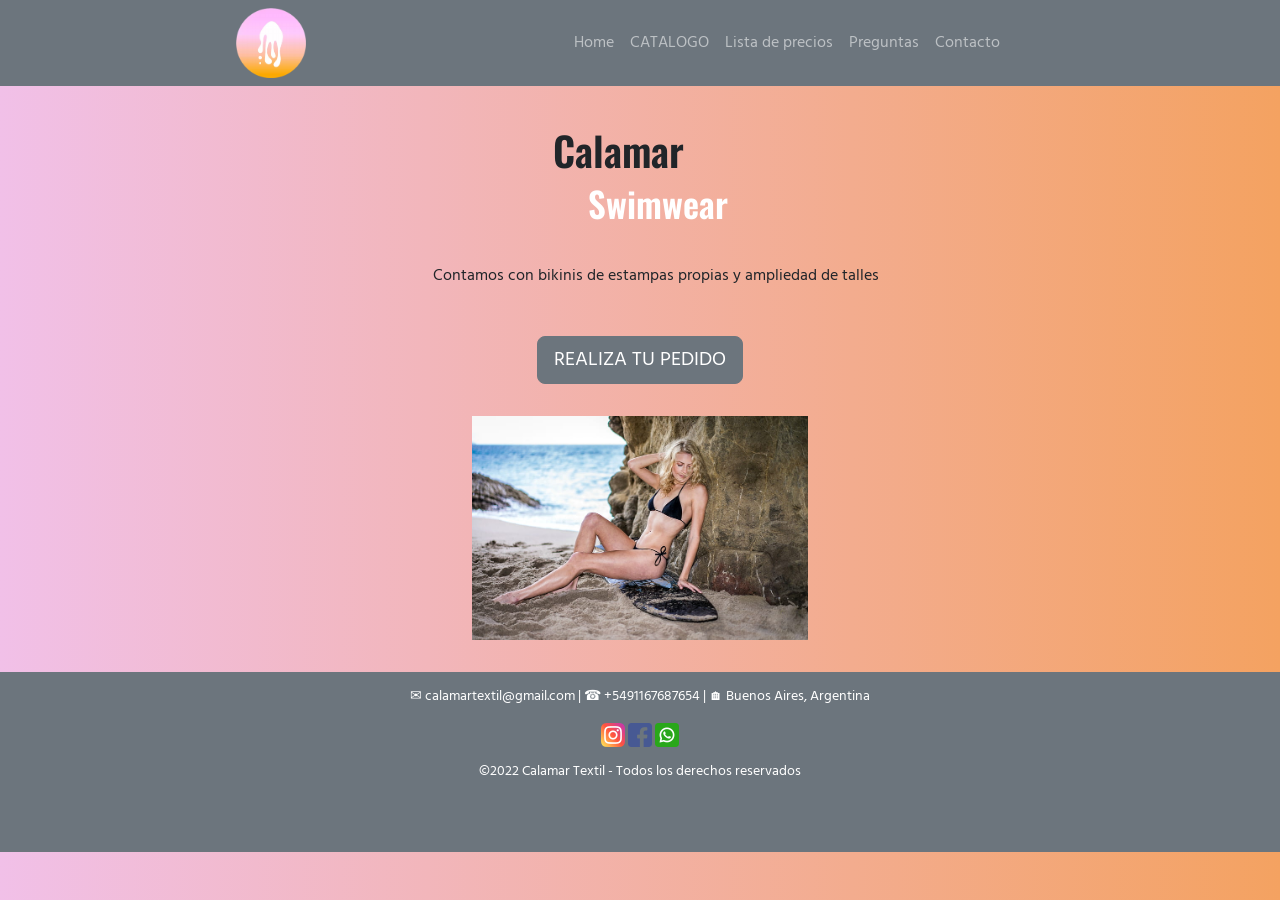
==== index.html @ 68cbd342 "simulador interactivo" ====
<!DOCTYPE html>
<html lang="en">

<head>
    <meta charset="UTF-8">
    <meta http-equiv="X-UA-Compatible" content="IE=edge">
    <meta name="viewport" content="width=device-width, initial-scale=1.0">
    <link rel="shortcut icon" href="./img/favicom.png" type="image/x-icon">
    <meta name="description" content="Calamar es una empresa dedicada a la venta de trajes de baño">
    <meta name="keywords" content="textil, estampado, emprendedor, diseño, telas, sublimación">
    <title>Calamar Textil</title>
    <link href="https://cdn.jsdelivr.net/npm/bootstrap@5.1.3/dist/css/bootstrap.min.css" rel="stylesheet"
        integrity="sha384-1BmE4kWBq78iYhFldvKuhfTAU6auU8tT94WrHftjDbrCEXSU1oBoqyl2QvZ6jIW3" crossorigin="anonymous">
    <link rel="stylesheet" href="./css/style.css">
    <link rel="stylesheet" href="https://cdnjs.cloudflare.com/ajax/libs/animate.css/4.1.1/animate.min.css" />

</head>

<body>
    <header>
        <nav class="navbar navbar-expand-lg navbar-dark bg-secondary">
            <div class="container-fluid">
              <a href="./index.html"><img class="logo" src="./img/logo.png" alt="imagen de calamar" height="70px"></a>
              <button class="navbar-toggler" type="button" data-bs-toggle="collapse" data-bs-target="#navbarNavAltMarkup" aria-controls="navbarNavAltMarkup" aria-expanded="false" aria-label="Toggle navigation">
                <span class="navbar-toggler-icon"></span>
              </button>
              <div class="collapse navbar-collapse" id="navbarNavAltMarkup">
                <div class="navbar-nav">
                  <a class="nav-link" href="./index.html">Home</a>
                  <a class="nav-link" href="./estampas.html">CATALOGO</a>
                  <a class="nav-link" href="./lista-de-precios.html">Lista de precios</a>
                  <a class="nav-link" href="./preguntas.html">Preguntas</a>
                  <a class="nav-link" href="./contacto.html">Contacto</a>
                </div>
              </div>
            </div>
          </nav>
    </header>
    <main class="container">
        <article class="contenido animate__animated animate__zoomIn">
            <section>
                <h1>Calamar</h1>
                <h2>Swimwear</h2>
            </section>  
            <section class="texto">  
                <p class="fuente">Contamos con bikinis de estampas propias y ampliedad de talles</p>
            </section>
            <div class="button">
                <a href="./lista-de-precios.html" class="btn btn-secondary btn-lg" role="button" aria-pressed="true">REALIZA TU PEDIDO</a>
            </div>
            <div class="img-fluid">
                <img src="./img/surf.jpg" alt="surf">
            </div>
        </article>
    </main>
    <footer>
        <section class="pie-página">
            <div class="contacto">
                <p>✉ calamartextil@gmail.com | ☎ +5491167687654 | 🏠︎ Buenos Aires, Argentina</p>
            </div>
            <div class="redes">
                <a href="https://www.instagram.com/">
                    <img class="insta" src="./img/instagramicon.png" alt="instagram">
                </a>
                <a href="https://www.facebook.com/">
                    <img class="face" src="./img/facebookicon.png" alt="facebook">
                </a>
                <a class="whats" href="https://web.whatsapp.com/">
                    <img class="whats" src="./img/whatsappicon.png" alt="whatsapp">
                </a>
            </div>
            <div class="copy">
                <p>&copy;2022 Calamar Textil - Todos los derechos reservados</p>
            </div>
        </section>
    </footer>
    <script src="./js/main.js"></script>  
    <script src="https://cdn.jsdelivr.net/npm/bootstrap@5.1.3/dist/js/bootstrap.bundle.min.js" integrity="sha384-ka7Sk0Gln4gmtz2MlQnikT1wXgYsOg+OMhuP+IlRH9sENBO0LRn5q+8nbTov4+1p" crossorigin="anonymous"></script>
</body>
</html>
---- css/style.css ----
@import url('https://fonts.googleapis.com/css2?family=Oswald:wght@600&display=swap');
@import url('https://fonts.googleapis.com/css2?family=Hind:wght@300&display=swap');

*,
*::before,
*::after {
  margin: 0;
  padding: 0;
  box-sizing: border-box;
  font-family: 'Hind', sans-serif;
}

body {
  min-height: 100vh;
  background-image: linear-gradient(to left, #f4a261, #f1c0e8);
}

h1 {
  font-size: 40px;
  font-weight: 600;
  padding-top: 1em;
  font-family: 'Oswald';
}

h2 {
  font-size: 35px;
  color: white;
  padding-left: 1em;
  font-weight: 600;
  font-family: 'Oswald';
}

h3 {
  font-size: 25px;
  font-weight: 600;
  padding: 2em;
  text-align: center;
  font-family: 'Oswald';
}

h4 {
  font-size: 20px;
  font-weight: 600;
  text-align: center;
  color: white;
  padding-bottom: 1em;
  font-family: 'Oswald';
}

img {
  max-width: 100%;
}

a:link,
a:visited,
a:active {
  text-decoration: none;
}

footer {
  color: white;
  background-color: #6C757D;
  height: 20vh;
  font-size: 14px;
  margin-bottom: 0em;
}

.img-fluid {
  max-width: 400px;
   padding: 2em;
}

.navbar-collapse {
  justify-content: center;
}

.logo {
  padding-left: 14em;
}

.pie-página {
  display: flex;
  flex-wrap: wrap;
  flex-direction: column;
  align-items: center;
  font-family: 'Hind';
}

.copy {
  margin-top: 1em;
}

.contacto {
  margin-top: 1em;
}

.redes .insta:hover,
.redes .face:hover,
.redes .whats:hover {
  transform: scale(1.2);
}

.cotizador {
  margin-bottom: 4em;
}

@media screen and (max-width: 576px) {
  .btn {
    font-size: 10px;
  }

  footer {
    font-size: 10px;
  }

  .pie-página {
    display: flex;
    flex-wrap: wrap;
    flex-direction: column;
    align-items: center;
  }

}

.texto {
  padding: 2em;
  padding-left: 15em;
  padding-right: 13em;
  font-family: 'Hind';
}

.contenido {
  display: flex;
  flex-direction: column;
  align-items: center;
}

.contenido .texto {
  padding: 2em;
  padding-left: 15em;
  padding-right: 13em;
}

.contenido .embed-responsive-item {
  margin-bottom: 10em;
  margin-top: 4em;
}

@media screen and (max-width: 576px) {
  h1 {
    font-size: 25px;
  }

  h2 {
    font-size: 20px;
  }

  footer {
    font-size: 10px;
  }

  .texto {
    font-size: 10px;
  }
}

.galería {
  display: grid;
  grid-template-columns: repeat(2, 1fr);
  grid-template-rows: repeat(2, 1fr);
  gap: 1em;
  margin-left: 4em;
  margin-bottom: 4rem;
}

.galería .estampa1:hover,
.galería .estampa2:hover,
.galería .estampa3:hover,
.galería .estampa4:hover {
  transform: scale(1.2);
}

@media screen and (max-width: 576px) {
  h3 {
    font-size: 18px;
  }

  .galería {
    grid-template-columns: 1fr;
    grid-template-rows: repeat(4, 1fr);
    padding: 1em;
    margin-left: 1em;
  }
}

.tabla {
  margin-bottom: 4em;
}

@media screen and (max-width: 576px) {
  h4 {
    font-size: 16px;
  }
}
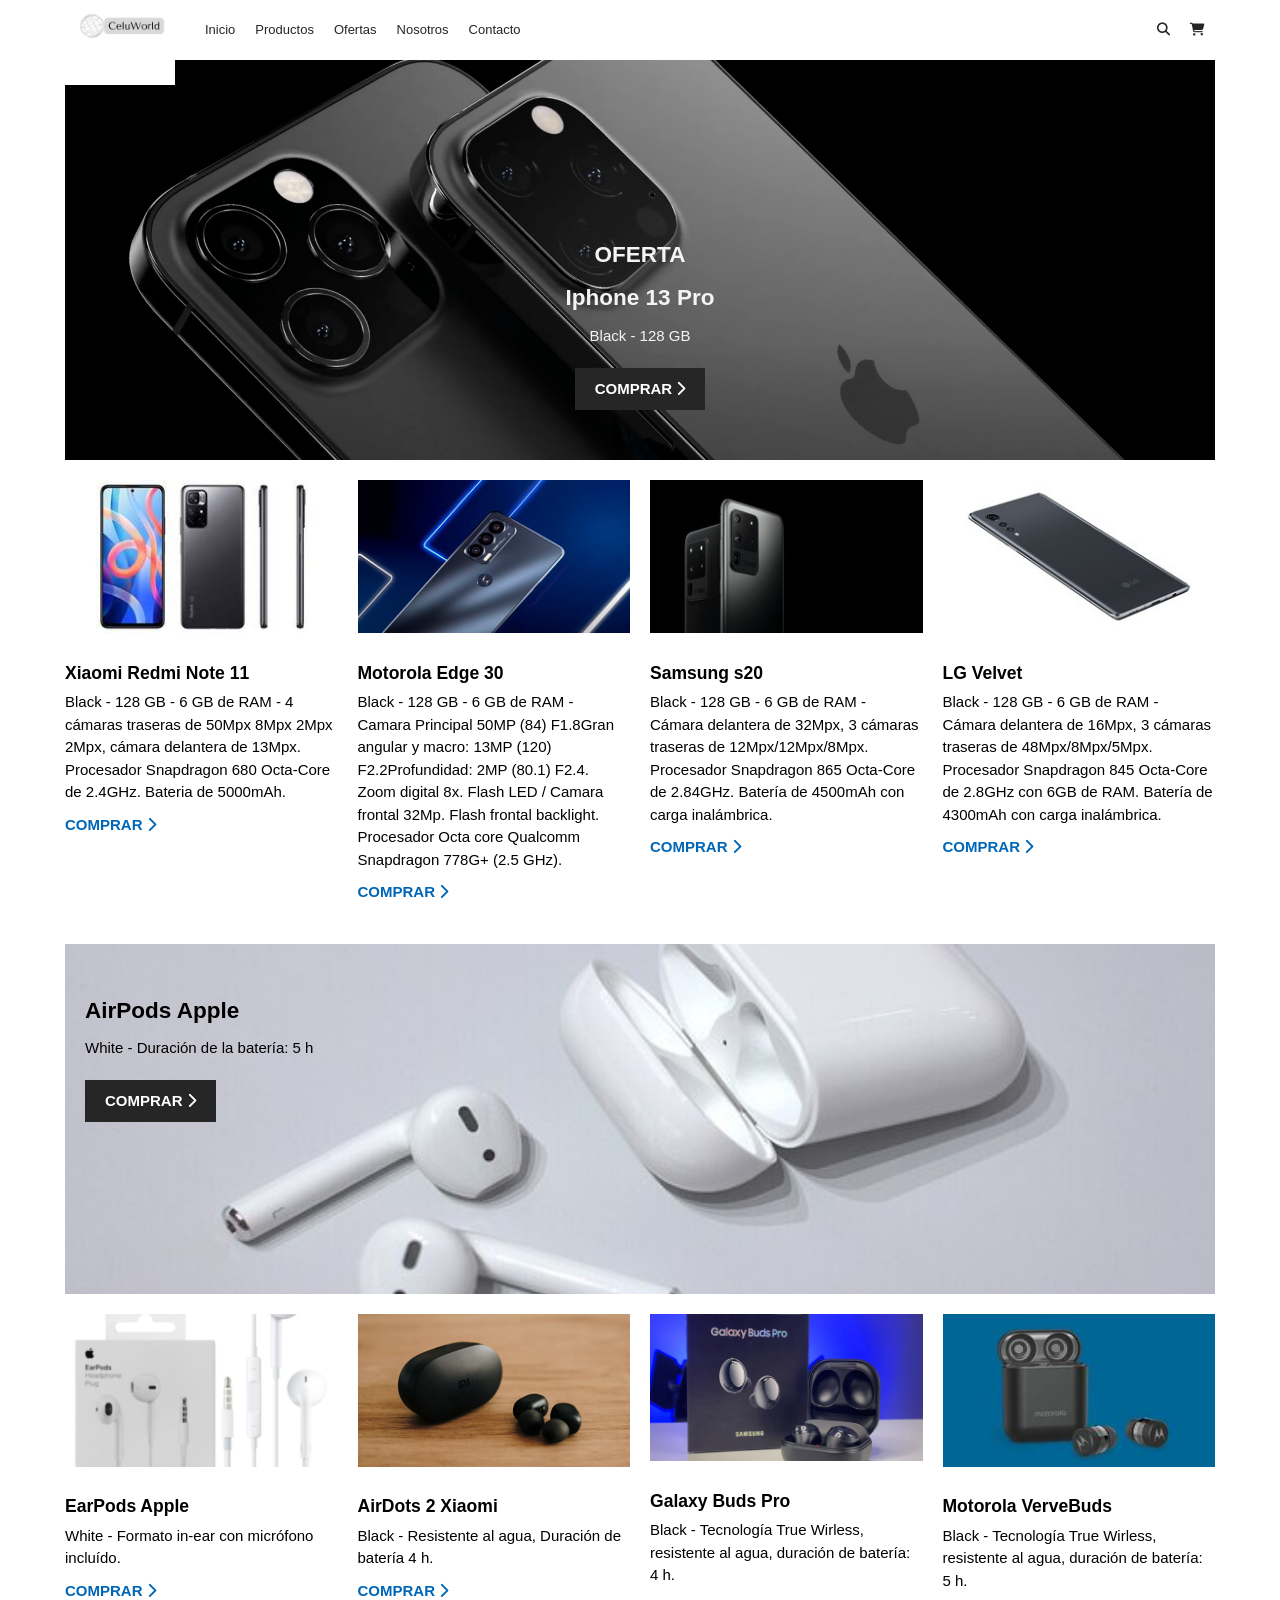
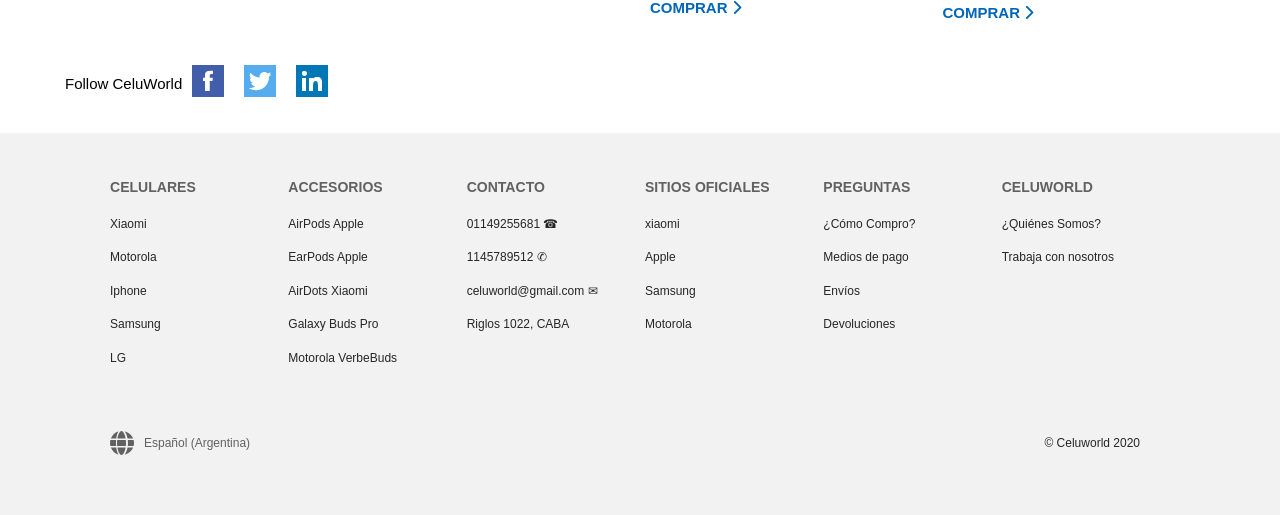
==== commit 63341f8f: "simulador" ====
--- a/index.html
+++ b/index.html
@@ -1,80 +1,229 @@
 <!DOCTYPE html>
 <html lang="en">
-
 <head>
     <meta charset="UTF-8">
     <meta http-equiv="X-UA-Compatible" content="IE=edge">
     <meta name="viewport" content="width=device-width, initial-scale=1.0">
-    <link rel="shortcut icon" href="./img/favicom.png" type="image/x-icon">
-    <meta name="description" content="Calamar es una empresa dedicada a la venta de trajes de baño">
-    <meta name="keywords" content="textil, estampado, emprendedor, diseño, telas, sublimación">
-    <title>Calamar Textil</title>
-    <link href="https://cdn.jsdelivr.net/npm/bootstrap@5.1.3/dist/css/bootstrap.min.css" rel="stylesheet"
-        integrity="sha384-1BmE4kWBq78iYhFldvKuhfTAU6auU8tT94WrHftjDbrCEXSU1oBoqyl2QvZ6jIW3" crossorigin="anonymous">
-    <link rel="stylesheet" href="./css/style.css">
-    <link rel="stylesheet" href="https://cdnjs.cloudflare.com/ajax/libs/animate.css/4.1.1/animate.min.css" />
-
+    <link rel="icon" href="images/favicon.ico">
+    <meta name="description" content="CeluWord es una empresa dedicada a la venta de dispositivos móbiles">
+    <meta name="keywords" content="celular, móvil, xiaomi, iphone, teléfono, motorola">
+    <link rel="stylesheet" href="https://cdnjs.cloudflare.com/ajax/libs/font-awesome/6.1.1/css/all.min.css" integrity="sha512-KfkfwYDsLkIlwQp6LFnl8zNdLGxu9YAA1QvwINks4PhcElQSvqcyVLLD9aMhXd13uQjoXtEKNosOWaZqXgel0g==" crossorigin="anonymous" referrerpolicy="no-referrer" />
+    <link rel="stylesheet" href="style.css">
+    <title>CeluWorld</title>
 </head>
-
 <body>
-    <header>
-        <nav class="navbar navbar-expand-lg navbar-dark bg-secondary">
-            <div class="container-fluid">
-              <a href="./index.html"><img class="logo" src="./img/logo.png" alt="imagen de calamar" height="70px"></a>
-              <button class="navbar-toggler" type="button" data-bs-toggle="collapse" data-bs-target="#navbarNavAltMarkup" aria-controls="navbarNavAltMarkup" aria-expanded="false" aria-label="Toggle navigation">
-                <span class="navbar-toggler-icon"></span>
-              </button>
-              <div class="collapse navbar-collapse" id="navbarNavAltMarkup">
-                <div class="navbar-nav">
-                  <a class="nav-link" href="./index.html">Home</a>
-                  <a class="nav-link" href="./estampas.html">CATALOGO</a>
-                  <a class="nav-link" href="./lista-de-precios.html">Lista de precios</a>
-                  <a class="nav-link" href="./preguntas.html">Preguntas</a>
-                  <a class="nav-link" href="./contacto.html">Contacto</a>
-                </div>
-              </div>
-            </div>
-          </nav>
-    </header>
-    <main class="container">
-        <article class="contenido animate__animated animate__zoomIn">
-            <section>
-                <h1>Calamar</h1>
-                <h2>Swimwear</h2>
-            </section>  
-            <section class="texto">  
-                <p class="fuente">Contamos con bikinis de estampas propias y ampliedad de talles</p>
-            </section>
-            <div class="button">
-                <a href="./lista-de-precios.html" class="btn btn-secondary btn-lg" role="button" aria-pressed="true">REALIZA TU PEDIDO</a>
-            </div>
-            <div class="img-fluid">
-                <img src="./img/surf.jpg" alt="surf">
-            </div>
-        </article>
-    </main>
-    <footer>
-        <section class="pie-página">
-            <div class="contacto">
-                <p>✉ calamartextil@gmail.com | ☎ +5491167687654 | 🏠︎ Buenos Aires, Argentina</p>
-            </div>
-            <div class="redes">
-                <a href="https://www.instagram.com/">
-                    <img class="insta" src="./img/instagramicon.png" alt="instagram">
-                </a>
-                <a href="https://www.facebook.com/">
-                    <img class="face" src="./img/facebookicon.png" alt="facebook">
-                </a>
-                <a class="whats" href="https://web.whatsapp.com/">
-                    <img class="whats" src="./img/whatsappicon.png" alt="whatsapp">
-                </a>
-            </div>
-            <div class="copy">
-                <p>&copy;2022 Calamar Textil - Todos los derechos reservados</p>
-            </div>
-        </section>
+    <div class="menu-btn">
+        <i class="fas fa-bars fa-2x"></i>
+    </div>
+
+    <div class="container">
+        <!-- Nav  -->
+        <nav class="main-nav">
+            <img src="images/logo.png" alt="Microsoft" class="logo">
+
+            <ul class="main-menu">
+                <li><a href="#">Inicio</a></li>
+                <li><a href="#">Productos</a></li>
+                <li><a href="#">Ofertas</a></li>
+                <li><a href="#">Nosotros</a></li>
+                <li><a href="#">Contacto</a></li>                
+            </ul>
+
+            <ul class="right-menu">
+                <li><a href="#"><i class="fas fa-search"></i></a></li>
+                <li><a href="#"><i class="fas fa-shopping-cart"></i></a></li>
+            </ul>
+        </nav>
+
+        <!-- Showcase -->
+        <header class="showcase">
+            <h2>OFERTA</h2>
+            <h2>Iphone 13 Pro</h2>
+            <p>
+                Black - 128 GB
+            </p>
+            <a href="#" class="btn">
+                COMPRAR <i class="fas fa-chevron-right"></i>
+            </a>
+        </header>
+
+        <!-- Home cards 1 -->
+        <section class="home-cards">
+            <div>
+                <img src="images/card1.jpg" alt="">
+                <h3>Xiaomi Redmi Note 11</h3>
+                <p>
+                    Black - 128 GB - 6 GB de RAM   -
+                    4 cámaras traseras de 50Mpx 8Mpx 2Mpx 2Mpx, cámara delantera de 13Mpx. 
+                    Procesador Snapdragon 680 Octa-Core de 2.4GHz.
+                    Bateria de 5000mAh.
+                </p>
+                <a href="#">COMPRAR <i class="fas fa-chevron-right"></i></a>
+            </div>
+            
+            <div>
+                <img src="images/card2.jpg" alt="">
+                <h3>Motorola Edge 30</h3>
+                <p>
+                    Black - 128 GB - 6 GB de RAM -
+                    Camara Principal 50MP (84) F1.8Gran angular y macro: 13MP (120) F2.2Profundidad: 2MP (80.1) F2.4.
+                    Zoom digital 8x. Flash LED / Camara frontal 32Mp. 
+                    Flash frontal backlight.
+                    Procesador Octa core Qualcomm Snapdragon 778G+ (2.5 GHz).
+                </p>
+                <a href="#">COMPRAR <i class="fas fa-chevron-right"></i></a>
+            </div>
+
+            <div>
+                <img src="images/card3.jpg" alt="">
+                <h3>Samsung s20</h3>
+                <p>
+                    Black - 128 GB - 6 GB de RAM -
+                    Cámara delantera de 32Mpx, 3 cámaras traseras de 12Mpx/12Mpx/8Mpx.
+                    Procesador Snapdragon 865 Octa-Core de 2.84GHz.
+                    Batería de 4500mAh con carga inalámbrica.
+                </p>
+                <a href="#">COMPRAR <i class="fas fa-chevron-right"></i></a>
+            </div>
+
+            <div>
+                <img src="images/card4.jpg" alt="">
+                <h3>LG Velvet</h3>
+                <p>
+                    Black - 128 GB - 6 GB de RAM -
+                    Cámara delantera de 16Mpx, 3 cámaras traseras de 48Mpx/8Mpx/5Mpx.
+                    Procesador Snapdragon 845 Octa-Core de 2.8GHz con 6GB de RAM.
+                    Batería de 4300mAh con carga inalámbrica.
+                </p>
+                <a href="#">COMPRAR <i class="fas fa-chevron-right"></i></a>
+            </div>
+        </section>
+
+        <!-- Xbox -->
+        <section class="xbox">
+            <div class="content">
+                <h2>AirPods Apple</h2>
+                <p>White - Duración de la batería: 5 h</p>
+                <a href="#" class="btn">COMPRAR <i class="fas fa-chevron-right"></i></a>
+            </div>
+        </section>
+
+        <!-- Home cards 2 -->
+        <section class="home-cards">
+            <div>
+                <img src="images/card5.png" alt="">
+                <h3>EarPods Apple</h3>
+                <p>
+                    White - Formato in-ear con micrófono incluído.
+                </p>
+                <a href="#">COMPRAR <i class="fas fa-chevron-right"></i></a>
+            </div>
+            
+            <div>
+                <img src="images/card6.jpg" alt="">
+                <h3>AirDots 2 Xiaomi</h3>
+                <p>
+                    Black - Resistente al agua, Duración de batería 4 h.
+                </p>
+                <a href="#">COMPRAR <i class="fas fa-chevron-right"></i></a>
+            </div>
+
+            <div>
+                <img src="images/card7.jpg" alt="">
+                <h3>Galaxy Buds Pro</h3>
+                <p>
+                    Black - Tecnología True Wirless, resistente al agua, duración de batería: 4 h.
+                </p>
+                <a href="#">COMPRAR <i class="fas fa-chevron-right"></i></a>
+            </div>
+
+            <div>
+                <img src="images/card8.jpg" alt="">
+                <h3>Motorola VerveBuds</h3>
+                <p>
+                    Black - Tecnología True Wirless, resistente al agua, duración de batería: 5 h.
+                </p>
+                <a href="#">COMPRAR <i class="fas fa-chevron-right"></i></a>
+            </div>
+        </section>
+
+
+        <!-- Follow -->
+        <section class="follow">
+            <p>Follow CeluWorld</p>
+            <a href="https://facebook.com"><img src="images/social-fb.png" alt="facebook"></a>
+            <a href="https://twitter.com"><img src="images/social-twitter.png" alt="twitter"></a>
+            <a href="https://linkedin.com"><img src="images/social-linkedin.png" alt="linkedin"></a>
+        </section>
+
+    </div>
+
+     <!-- Links -->
+    <section class="links">
+        <div class="links-inner">
+            <ul>
+                <li><h3>CELULARES</h3></li>
+                <li><a href="#">Xiaomi</a></li>
+                <li><a href="#">Motorola</a></li>
+                <li><a href="#">Iphone</a></li>
+                <li><a href="#">Samsung</a></li>
+                <li><a href="#">LG</a></li>
+            </ul>
+
+            <ul>
+                <li><h3>ACCESORIOS</h3></li>
+                <li><a href="#">AirPods Apple</a></li>
+                <li><a href="#">EarPods Apple</a></li>
+                <li><a href="#">AirDots Xiaomi</a></li>
+                <li><a href="#">Galaxy Buds Pro</a></li>
+                <li><a href="#">Motorola VerbeBuds</a></li>
+              </ul>
+
+              <ul>
+                <li><h3>CONTACTO</h3></li>
+                <li><a href="#">01149255681 ☎</a></li>
+                <li><a href="#">1145789512 ✆</a></li>
+                <li><a href="#">celuworld@gmail.com ✉</a></li>
+                <li><a href="#">Riglos 1022, CABA</a></li>
+              </ul>
+
+              <ul>
+                <li><h3>SITIOS OFICIALES</h3></li>
+                <li><a href="#">xiaomi</a></li>
+                <li><a href="#">Apple</a></li>
+                <li><a href="#">Samsung</a></li>
+                <li><a href="#">Motorola</a></li>
+              </ul>
+
+              <ul>
+                <li><h3>PREGUNTAS</h3></li>
+                <li><a href="#">¿Cómo Compro?</a></li>
+                <li><a href="#">Medios de pago</a></li>
+                <li><a href="#">Envíos</a></li>
+                <li><a href="#">Devoluciones</a></li>
+              </ul>
+
+              <ul>
+                <li><h3>CELUWORLD</h3></li>
+                <li><a href="#">¿Quiénes Somos? </a></li>
+                <li><a href="#">Trabaja con nosotros</a></li>
+              </ul>
+        </div>
+    </section>
+
+    <!-- Footer -->
+    <footer class="footer">
+        <div class="footer-inner">
+            <div><i class="fas fa-globe fa-2x"></i> Español (Argentina)</div>
+            <ul>
+                <li><a href="#">&copy; Celuworld 2020</a></li>
+            </ul>
+        </div>
     </footer>
-    <script src="./js/main.js"></script>  
-    <script src="https://cdn.jsdelivr.net/npm/bootstrap@5.1.3/dist/js/bootstrap.bundle.min.js" integrity="sha384-ka7Sk0Gln4gmtz2MlQnikT1wXgYsOg+OMhuP+IlRH9sENBO0LRn5q+8nbTov4+1p" crossorigin="anonymous"></script>
+
+    <script>
+        document.querySelector('.menu-btn').addEventListener('click', () => document.querySelector('.main-menu').classList.toggle('show'));
+    </script>
+    <script src="./js/main.js"></script> 
 </body>
 </html>
--- a/style.css
+++ b/style.css
@@ -0,0 +1,325 @@
+*{
+    box-sizing: border-box;
+    margin: 0;
+    padding: 0;
+}
+
+body{
+    font-family: 'Segoe UI', Tahoma, Geneva, Verdana, sans-serif;
+    background: #fff;
+    color: #000;
+    font-size: 15px;
+    line-height: 1.5;
+}
+
+a{
+    color: #262626;
+    text-decoration: none;
+}
+
+ul{
+    list-style: none;
+}
+
+.container{
+    width: 90%;
+    max-width: 1150px;
+    margin: auto;
+}
+
+/* nav */
+.main-nav{
+    display: flex;
+    align-items: center;
+    justify-content: space-between;
+    height: 60px;
+    padding: 20px 0;
+    font-size: 13px;
+}
+
+.main-nav .logo{
+    width: 110px;
+}
+
+.main-nav ul{
+    display: flex;
+}
+
+.main-nav ul li{
+    padding: 0 10px;
+}
+
+.main-nav ul li a{
+    padding-bottom: 2px;
+}
+
+.main-nav ul li a:hover{
+    border-bottom: 2px solid #262626;
+}
+
+.main-nav ul.main-menu{
+    flex: 1;
+    margin-left: 20px;
+}
+
+.menu-btn{
+    cursor: pointer;
+    position: absolute;
+    top: 20px;
+    right: 30px;
+    z-index: 2;
+    display: none;
+}
+
+.btn{
+    cursor: pointer;
+    display: inline-block;
+    border: 0;
+    font-weight: bold;
+    padding: 10px 20px;
+    background: #262626;
+    color: #fff;
+    font-size: 15px;
+}
+
+.btn:hover{
+    opacity: 0.9;
+}
+
+.dark{
+    color: #fff;
+}
+
+.dark .btn{
+    background: #f4f4f4;
+    color: #333;
+}
+
+/* Showcase */
+.showcase{
+    width: 100%;
+    height: 400px;
+    background: url(images/showcase.jpg) no-repeat center center/cover;
+    display: flex;
+    flex-direction: column;
+    align-items: center;
+    justify-content: end;
+    padding-bottom: 50px;
+    margin-bottom: 20px;
+    color: #f4f4f4;
+}
+
+.showcase h2, .showcase p{
+    margin-bottom: 10px;
+}
+
+.showcase .btn{
+    margin-top: 10px;
+}
+
+/* Home cards */
+.home-cards{
+    display: grid;
+    grid-template-columns: repeat(4, 1fr);
+    grid-gap: 20px;
+    margin-bottom: 40px;
+}
+
+.home-cards img{
+    width: 100%;
+    margin-bottom: 20px;
+}
+
+.home-cards h3{
+    margin-bottom: 5px;
+}
+
+.home-cards a{
+    display: inline-block;
+    padding-top: 10px;
+    color: #0067b8;
+    text-transform: uppercase;
+    font-weight: bold;
+}
+
+.home-cards a:hover i{
+    margin-left: 10px;
+}
+
+/* Xbox */
+.xbox{
+    height: 350px;
+    width: 100%;
+    background: url(images/xbox.jpg) no-repeat center center/cover;
+    margin-bottom: 20px;
+}
+
+.xbox .content{
+    width: 40%;
+    padding: 50px 0 0 20px;
+}
+
+.xbox p, .carbon p{
+    margin: 10px 0 20px;
+}
+
+
+/* Follow */
+
+.follow{
+    display: flex;
+    align-items: center;
+    justify-content: flex-start;
+    margin: 30px 0 30px;
+}
+
+.follow *{
+    margin-right: 10px;
+}
+
+/* Links */
+.links{
+    background: #f2f2f2;
+    color: #616161;
+    font-size: 12px;
+    padding: 35px 0;
+}
+
+.links-inner{
+    max-width: 1100px;
+    margin: 0 auto;
+    padding: 0 20px;
+    display: grid;
+    grid-template-columns: repeat(6, 1fr);
+    grid-gap: 10px;
+    align-items: flex-start;
+    justify-content: center;
+}
+
+.links li{
+    line-height: 2.8;
+}
+
+/* Footer */
+.footer{
+    background: #f2f2f2;
+    color: #616161;
+    font-size: 12px;
+    padding: 20px 0;
+}
+
+.footer-inner{
+    max-width: 1100px;
+    margin: 0 auto;
+    padding: 0 20px 0 20px;
+    display: flex;
+    align-items: center;
+    justify-content: space-between;
+}
+
+.footer div{
+    margin-bottom: 20px;
+    display: flex;
+    align-items: center;
+}
+
+.footer div i{
+    margin-right: 10px;
+}
+
+.footer ul{
+    display: flex;
+    flex-wrap: wrap;
+}
+
+.footer li{
+    margin-right: 30px;
+    margin-bottom: 20px;
+}
+
+@media(max-width: 800px){
+    .menu-btn{
+        display: block;
+        margin-right: 8px;
+    }
+
+    .menu-btn:hover{
+        opacity: 0.5;
+    }
+
+    .main-nav ul.right-menu{
+        margin-right: 50px;
+    }
+
+    .main-nav ul.main-menu{
+        display: block;
+        position: absolute;
+        top: 0;
+        left: 0;
+        background: #f2f2f2;
+        width: 50%;
+        height: 100%;
+        border-right: #ccc 1px solid;
+        opacity: 0.9;
+        padding: 30px;
+        transform: translateX(-500px);
+        transition: transform 0.5s ease-in-out;
+    }
+
+    .main-nav ul.main-menu li{
+        padding: 10px;
+        border-bottom: #ccc solid 1px;
+        font-size: 14px;
+    }
+
+    .main-nav ul.main-menu li:last-child{
+        border-bottom: 0;
+    }
+
+    .main-nav ul.main-menu.show{
+        transform: translateX(-20px);
+    }
+
+    .home-cards{
+        grid-template-columns: repeat(2, 1fr);
+    }
+
+    .xbox .content p{
+        display: none;
+    }
+
+    .xbox .content h2{
+        margin-bottom: 20px;
+    } 
+
+    .carbon .content{
+        width: 85%;
+    }
+
+    .links .links-inner{
+        grid-template-columns: repeat(3, 1fr);
+    }
+
+    .footer ul{
+        margin-left: 40px;
+    }
+}
+
+@media(max-width:500px){
+    .menu-btn{
+        margin-right: 0;
+        transform: translateX(5px);
+    }
+
+    .home-cards{
+        grid-template-columns: 1fr;
+    }
+
+    .links .links-inner{
+        grid-template-columns: 1fr;
+    }
+
+    .links .links-inner ul{
+        margin-bottom: 20px;
+    }
+}
